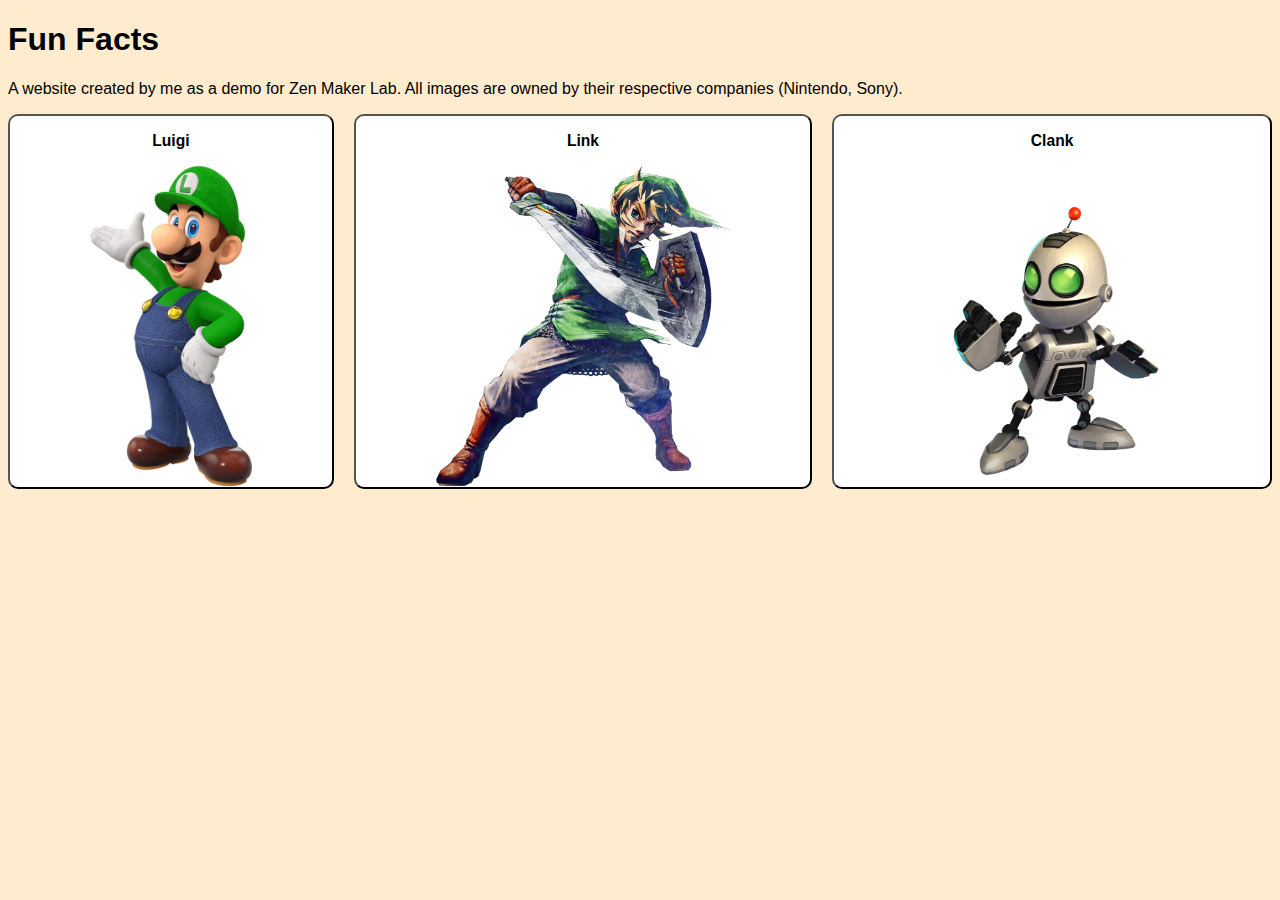
==== index.html @ 66b53edc ":recycle: use class-based logic and add comments" ====
<!DOCTYPE html>
<html lang="en">

<head>
    <title>Fun Facts!</title>
    <meta charset="UTF-8">
    <meta name="viewport" content="width=device-width, initial-scale=1">
    <style>
        /* set the background color */
        body {
            font-family: Arial, Helvetica, sans-serif;
            background-color: blanchedalmond;
        }

        /* layout the character buttons */
        #characters {
            display: grid;
            grid-auto-flow: column;
            column-gap: 20px;
        }

        .grid-item {
            display: flex;
            flex-direction: column;
            align-items: center;
        }

        .grid-item>img {
            height: 25vw;
        }

        /* Style everything else */
        button {
            background-color: white;
            border-radius: 10px;
        }

        .luigi>h4 {
            color: green;
        }

        .link>h4 {
            color: darkgreen;
        }

        .clank>h4 {
            color: gray;
        }

        /* Buttons should have a different background when you hover over them */
        button:hover {
            background-color: lightgray;
        }

        /* Selected character buttons should have a specific color */
        .luigi.selected {
            background-color: green;
        }

        .link.selected {
            background-color: darkgreen;
        }

        .clank.selected {
            background-color: gray;
        }

        /* Invisible things should not be displayed */
        .invisible {
            display: none;
        }

    </style>
    <script>
        var previousCharacter = null; // stores the previous character selection

        function select(character) {
            // get the selected character's details and button, as well as the old details and button
            var details = document.getElementById(character + "-details");
            var button = document.getElementById(character + "-button");
            var oldDetails = document.getElementById(previousCharacter + "-details");
            var oldButton = document.getElementById(previousCharacter + "-button");

            if (previousCharacter !== null)
            {
                // set the old details to invisible and the old button's selected status
                oldDetails.classList.add("invisible");
                oldButton.classList.remove("selected");
            }
            
            if (character !== previousCharacter) // if we selected a new character
            {
                // make the character's details visible and select its button
                details.classList.remove("invisible");
                button.classList.add("selected");
                previousCharacter = character;
            } else { // we selected the same character
                previousCharacter = null;
            }

            // update old data
            oldDetails = details;
            oldButton = button;
        }
    </script>
</head>

<body>

    <h1>Fun Facts</h1>
    <p>A website created by me as a demo for Zen Maker Lab. All images are owned by their respective companies
        (Nintendo, Sony).</p>

    <div class="grid-container" id="characters">
        <button id="luigi-button" class="grid-item luigi" onclick="select('luigi');">
            <h3 class="luigi">Luigi</h3>
            <img class="luigi"
                src="images/MPSS_Luigi.webp"
                alt="Luigi waving">
        </button>
        <button id="link-button" class="grid-item link" onclick="select('link');">
            <h3 class="link">Link</h3>
            <img src="images/SSHD_Link_Artwork.webp"
                alt="Link brandishing sword" class="link">
        </button>
        <button id="clank-button" class="grid-item clank" onclick="select('clank');">
            <h3 class="clank">Clank</h3>
            <img src="images/A4O_Clank.webp"
                alt="Clank" class="clank">
        </button>
    </div>

    <div class="info">
        <div id="luigi-details" class="luigi invisible">
            <h4>Luigi's favourite things</h4>
            <ol>
                <li>Cooking spaghetti</li>
                <li>Vacuuming up ghosts</li>
                <li>Doing absolutely nothing</li>
            </ol>
        </div>
        <div id="link-details" class="link invisible">
            <h4>Link's favourite things</h4>
            <ol>
                <li>Saving Zelda</li>
                <li>Shield-surfing</li>
                <li>Breaking jars</li>
            </ol>
        </div>
        <div id="clank-details" class="clank invisible">
            <h4>Clank's favourite things</h4>
            <ol>
                <li>Solving puzzles</li>
                <li>Gaming with Ratchet</li>
                <li>Chess</li>
            </ol>
        </div>
    </div>
</body>

</html>
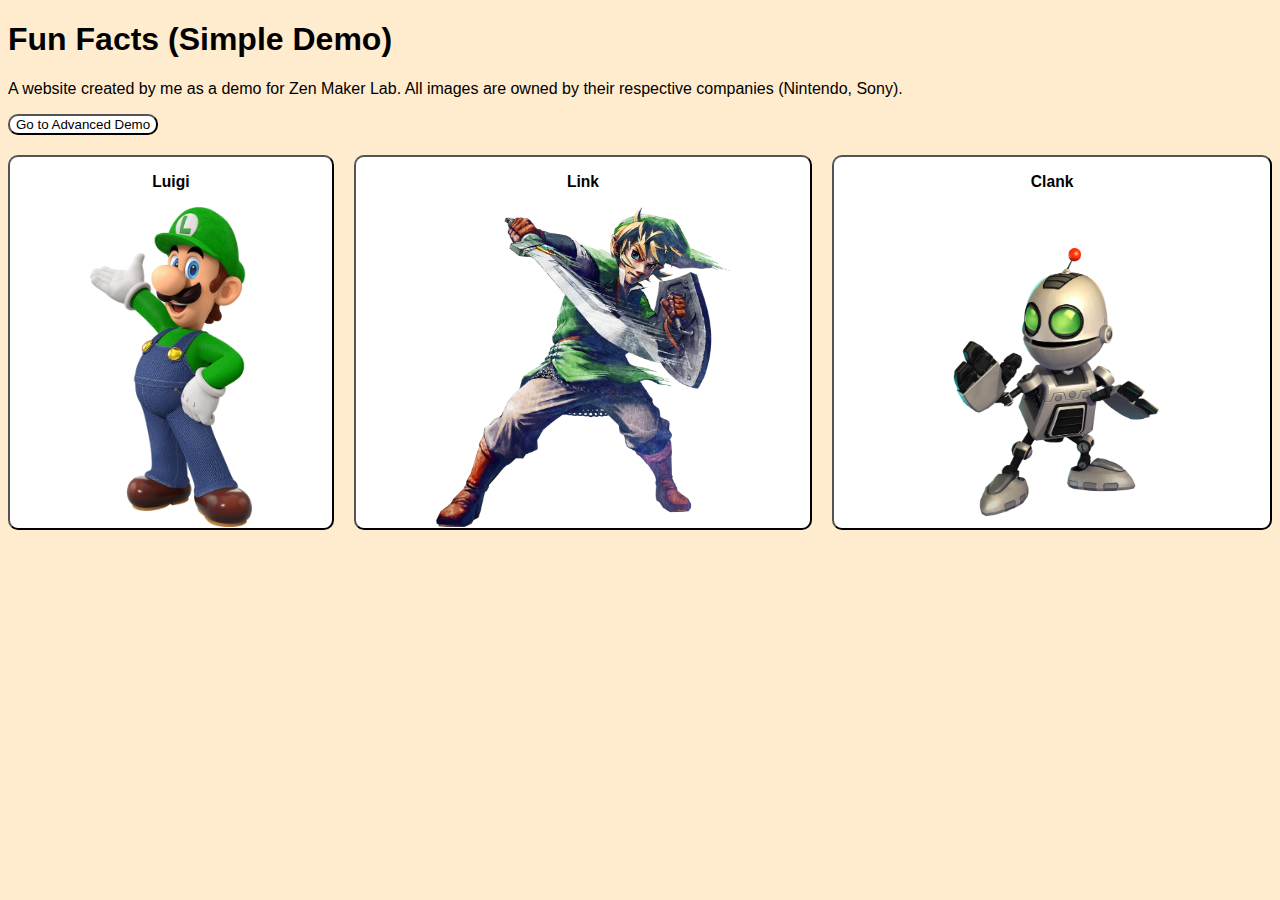
==== commit a97fa43e: ":recycle: better position for navigation section" ====
--- a/index.html
+++ b/index.html
@@ -35,6 +35,10 @@
             border-radius: 10px;
         }
 
+        .navigation {
+            padding-bottom: 20px;
+        }
+
         .luigi>h4 {
             color: green;
         }
@@ -69,64 +73,42 @@
         .invisible {
             display: none;
         }
-
     </style>
     <script>
-        var previousCharacter = null; // stores the previous character selection
-
         function select(character) {
             // get the selected character's details and button, as well as the old details and button
-            var details = document.getElementById(character + "-details");
-            var button = document.getElementById(character + "-button");
-            var oldDetails = document.getElementById(previousCharacter + "-details");
-            var oldButton = document.getElementById(previousCharacter + "-button");
+            let details = document.getElementById(character + "-details");
+            let button = document.getElementById(character + "-button");
 
-            if (previousCharacter !== null)
-            {
-                // set the old details to invisible and the old button's selected status
-                oldDetails.classList.add("invisible");
-                oldButton.classList.remove("selected");
-            }
-            
-            if (character !== previousCharacter) // if we selected a new character
-            {
-                // make the character's details visible and select its button
-                details.classList.remove("invisible");
-                button.classList.add("selected");
-                previousCharacter = character;
-            } else { // we selected the same character
-                previousCharacter = null;
-            }
-
-            // update old data
-            oldDetails = details;
-            oldButton = button;
+            // toggle the character's details visibility and selection status
+            details.classList.toggle("invisible");
+            button.classList.toggle("selected");
         }
     </script>
 </head>
 
 <body>
 
-    <h1>Fun Facts</h1>
+    <h1>Fun Facts (Simple Demo)</h1>
     <p>A website created by me as a demo for Zen Maker Lab. All images are owned by their respective companies
         (Nintendo, Sony).</p>
+
+    <div class="navigation">
+        <a href="advanced.html"><button>Go to Advanced Demo</button></a>
+    </div>
 
     <div class="grid-container" id="characters">
         <button id="luigi-button" class="grid-item luigi" onclick="select('luigi');">
             <h3 class="luigi">Luigi</h3>
-            <img class="luigi"
-                src="images/MPSS_Luigi.webp"
-                alt="Luigi waving">
+            <img class="luigi" src="images/MPSS_Luigi.webp" alt="Luigi waving">
         </button>
         <button id="link-button" class="grid-item link" onclick="select('link');">
             <h3 class="link">Link</h3>
-            <img src="images/SSHD_Link_Artwork.webp"
-                alt="Link brandishing sword" class="link">
+            <img src="images/SSHD_Link_Artwork.webp" alt="Link brandishing sword" class="link">
         </button>
         <button id="clank-button" class="grid-item clank" onclick="select('clank');">
             <h3 class="clank">Clank</h3>
-            <img src="images/A4O_Clank.webp"
-                alt="Clank" class="clank">
+            <img src="images/A4O_Clank.webp" alt="Clank" class="clank">
         </button>
     </div>
 
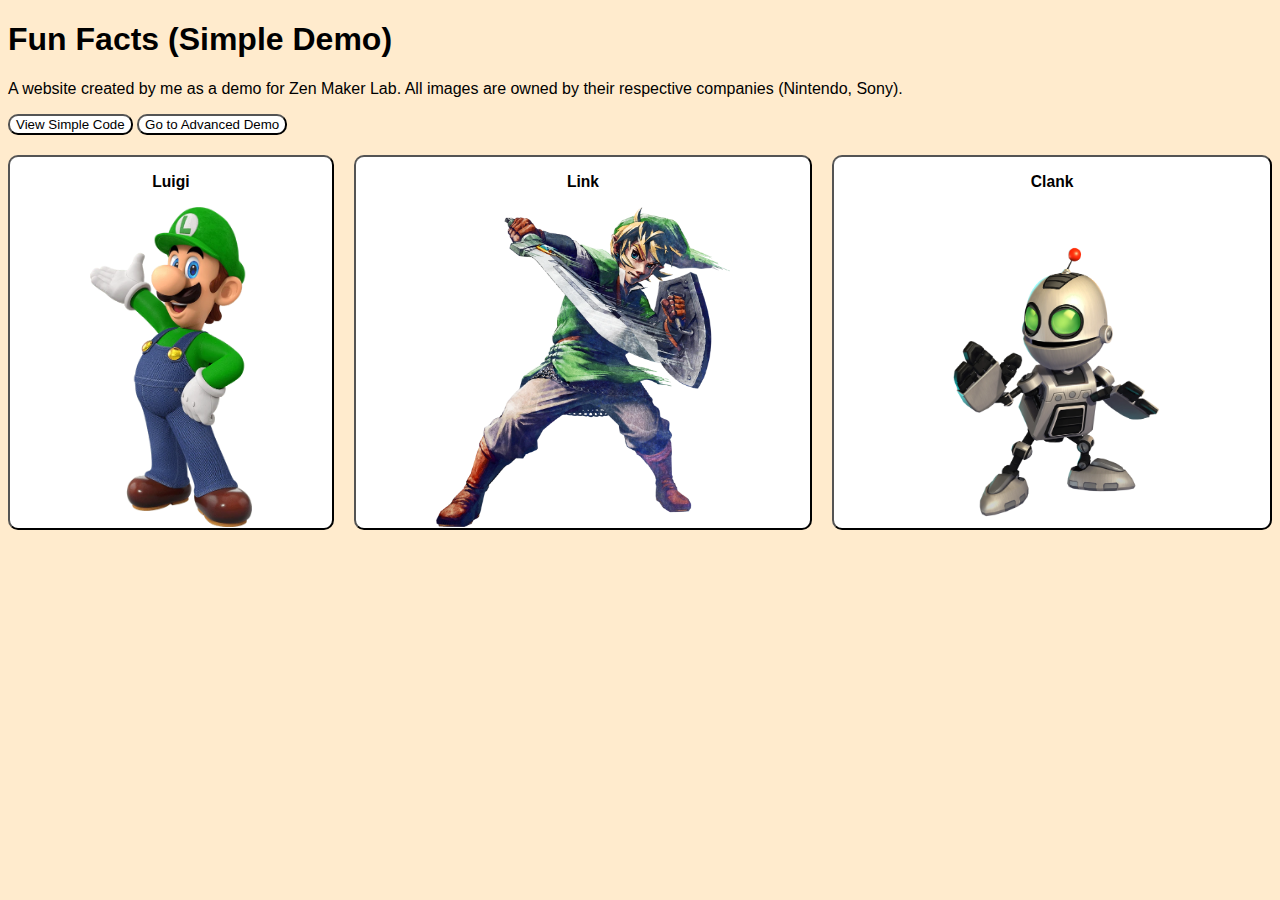
==== commit 5827625c: ":sparkles: add link to source code" ====
--- a/index.html
+++ b/index.html
@@ -94,6 +94,7 @@
         (Nintendo, Sony).</p>
 
     <div class="navigation">
+        <a href="https://github.com/bryanluu/ZML_fun_facts_demo/blob/main/index.html" target="#blank"><button>View Simple Code</button></a>
         <a href="advanced.html"><button>Go to Advanced Demo</button></a>
     </div>
 
